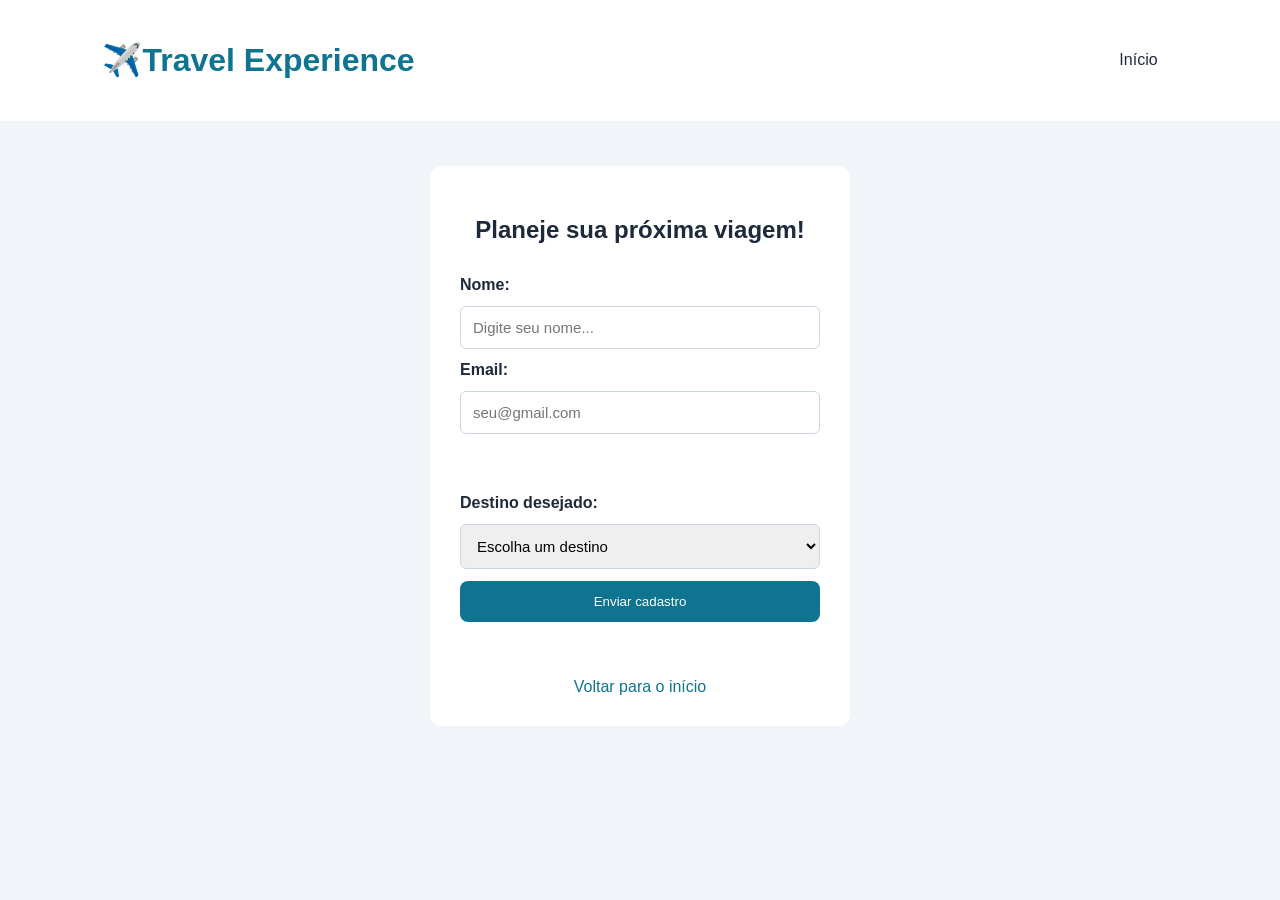
==== cadastro.html @ c587c9c3 "cadastro" ====
<!DOCTYPE html>
<html lang="pt-BR">
<head>
    <meta charset="UTF-8">
    <meta name="viewport" content="width=device-width, initial-scale=1.0">
    <title>Cadastro | Travel Experience</title>
    <link rel="stylesheet" href="css/style.css">
</head>
<body>
    <header>
        <h1>✈️Travel Experience</h1>
        <nav>
            <a href="index.html">Início</a>
            <a href="index.html#destinos"></a>
        </nav>
    </header>

    <main class="area-cadastro">
        <form action="formCadastro">
            <h2>Planeje sua próxima viagem!</h2>

            <label for="nome">Nome:</label>
            <input type="text" id="nome" placeholder="Digite seu nome..." required>

            <label for="Email">Email:</label>
            <input type="email" id="email" placeholder="seu@gmail.com" required><br><br>

            <label for="destino">Destino desejado:</label>
            <select id="destino" required>
                <option value="">Escolha um destino</option>
                <option value="Rio de Janeiro">Rio de Janeiro</option>
                <option value="Paris">Paris</option>
                <option value="Maldivas">Maldivas</option>
            </select>
            <button type="submit">Enviar cadastro</button>
            <p id="mensagem" aria-live="polite"></p>
            <a href="index.html" class="voltar">
                Voltar para o início
            </a>
        </form>
    </main>
    
</body>
</html>
---- css/style.css ----
:root{
    --fundo: #f1f5f9;
    --principal: #0e7490;
    --hover: #155e75;
    --card: #ffff;
    --texto: #1e293b;
}

*{
    box-sizing: border-box;
}
body{
    margin: 0;
    font-family: Arial, Helvetica, sans-serif;
    background-color: var(--fundo);
    color: var(--texto);
}
header{
    background-color: var(--card);
    padding: 20px 8%;
    display: flex;
    justify-content: space-between;
    align-items: center;
}
header h1{
    color: var(--principal);
}
nav{
    display: flex;
    gap: 20px;
}
nav a{
    color: var(--texto);
    text-decoration: none;
}
nav a:hover{
    color: var(--principal);
}
.banner{
    text-align: center;
    padding: 20px 70px;
    background-color: linear-gradient(120deg, #cffafe, #e0f2fe);
}
.banner h2{
    font-size: 36px;
}
.banner p{
    margin-bottom: 30px;
}
.botao, button{
    display: inline-block;
    background-color: var(--principal);
    color: white;
    padding: 13px 22px;
    border: none;
    border-radius: 8px;
    text-decoration: none;
    cursor: pointer;
}
.botao:hover, button:hover{
    background-color: var(--hover);
}
.destinos{
    padding: 35px 8%;
    text-align: center;
}
.container{
    display: flex;
    justify-content: center;
    gap: 20px;
    flex-wrap: wrap;
}
.card{
    background-color: var(--card);
    padding: 25px;
    border-radius: 12px;
    flex: 1;
    min-width: 200px;
    max-width: 280px;
}
.imagem{
    font-size: 55px;
    background-color: #e0f2fe;
    padding: 25px;
    border-radius: 8px;
}
.area-cadastro{
    display: flex;
    justify-content: center;
    padding: 45px 20px;
}
form{
    background-color: var(--card);
    width: 100%;
    max-width: 420px;
    padding: 30px;
    border-radius: 12px;
    display: flex;
    flex-direction: column;
    gap: 12px;
}
form h2{
    text-align: center;
}
label{
    font-weight: bold;
}
input, select{
    padding: 12px;
    border: 1px solid #cbd5e1;
    border-radius: 6px;
    font-size: 15px;
}
input:focus,
select:focus{
    outline: 2px solid var(--principal);
}
.voltar{
    text-align: center;
    color: var(--principal);
    text-decoration: none;
}
#mensagem{
    text-align: center;
    color: var(--principal);
    font-weight: bold;
}
footer{
    text-align: center;
    padding: 20px;
}
/* responsividade */
@media (max-width: 600px){
    header{
    flex-direction: column;
}
nav{
    flex-wrap: wrap;
    justify-content: center;
}
.banner h2{
    font-size: 27px;
}
}
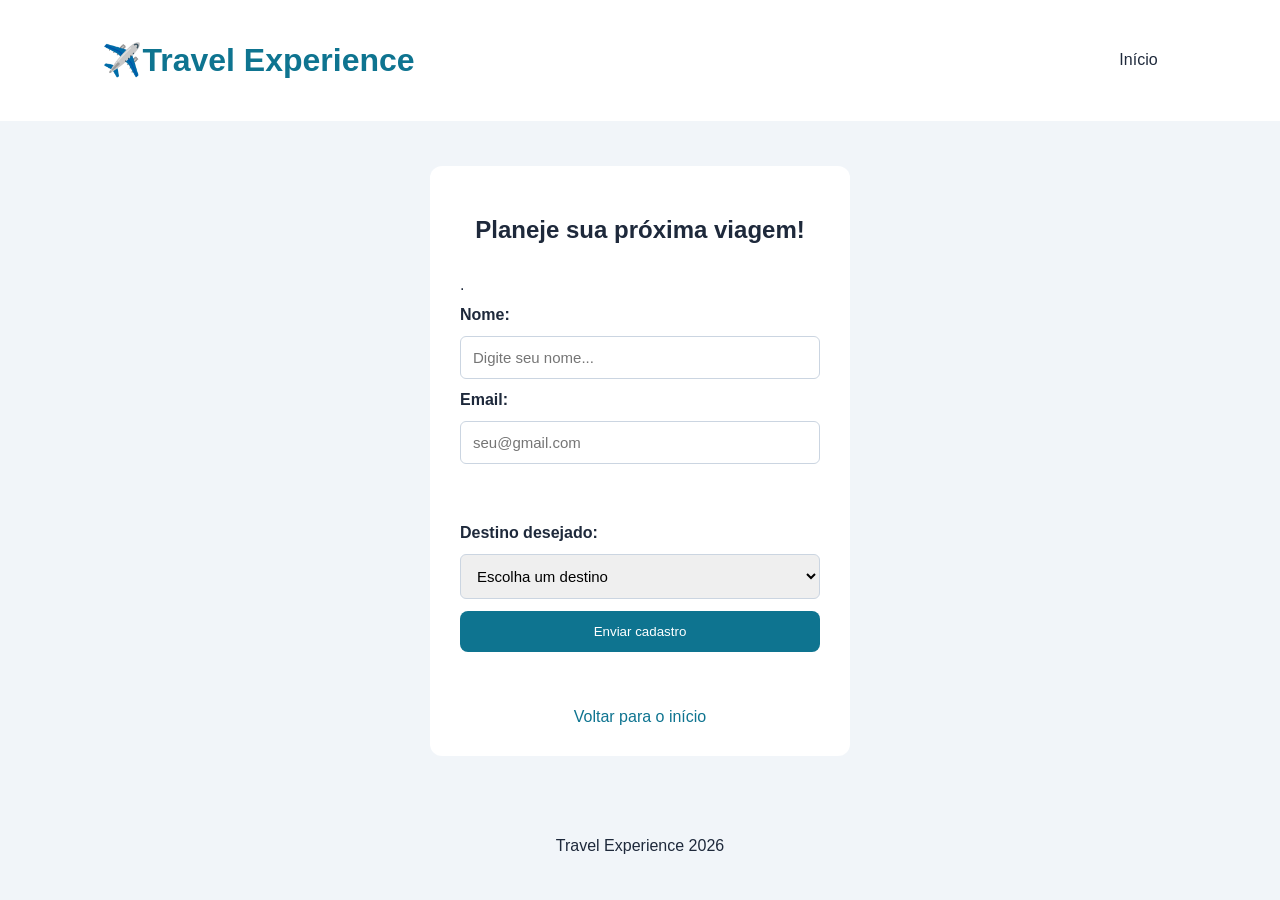
==== commit 9b18d62e: "cadastro 2" ====
--- a/cadastro.html
+++ b/cadastro.html
@@ -16,8 +16,8 @@
     </header>
 
     <main class="area-cadastro">
-        <form action="formCadastro">
-            <h2>Planeje sua próxima viagem!</h2>
+        <form id="formCadastro">
+            <h2>Planeje sua próxima viagem!</h2>.
 
             <label for="nome">Nome:</label>
             <input type="text" id="nome" placeholder="Digite seu nome..." required>
@@ -26,7 +26,7 @@
             <input type="email" id="email" placeholder="seu@gmail.com" required><br><br>
 
             <label for="destino">Destino desejado:</label>
-            <select id="destino" required>
+            <select id="destino" name="destino" required>
                 <option value="">Escolha um destino</option>
                 <option value="Rio de Janeiro">Rio de Janeiro</option>
                 <option value="Paris">Paris</option>
@@ -39,6 +39,10 @@
             </a>
         </form>
     </main>
-    
+    <footer>
+        <p>Travel Experience 2026</p>
+    </footer>
+
+    <script src="js/script.js"> </script>
 </body>
 </html>
